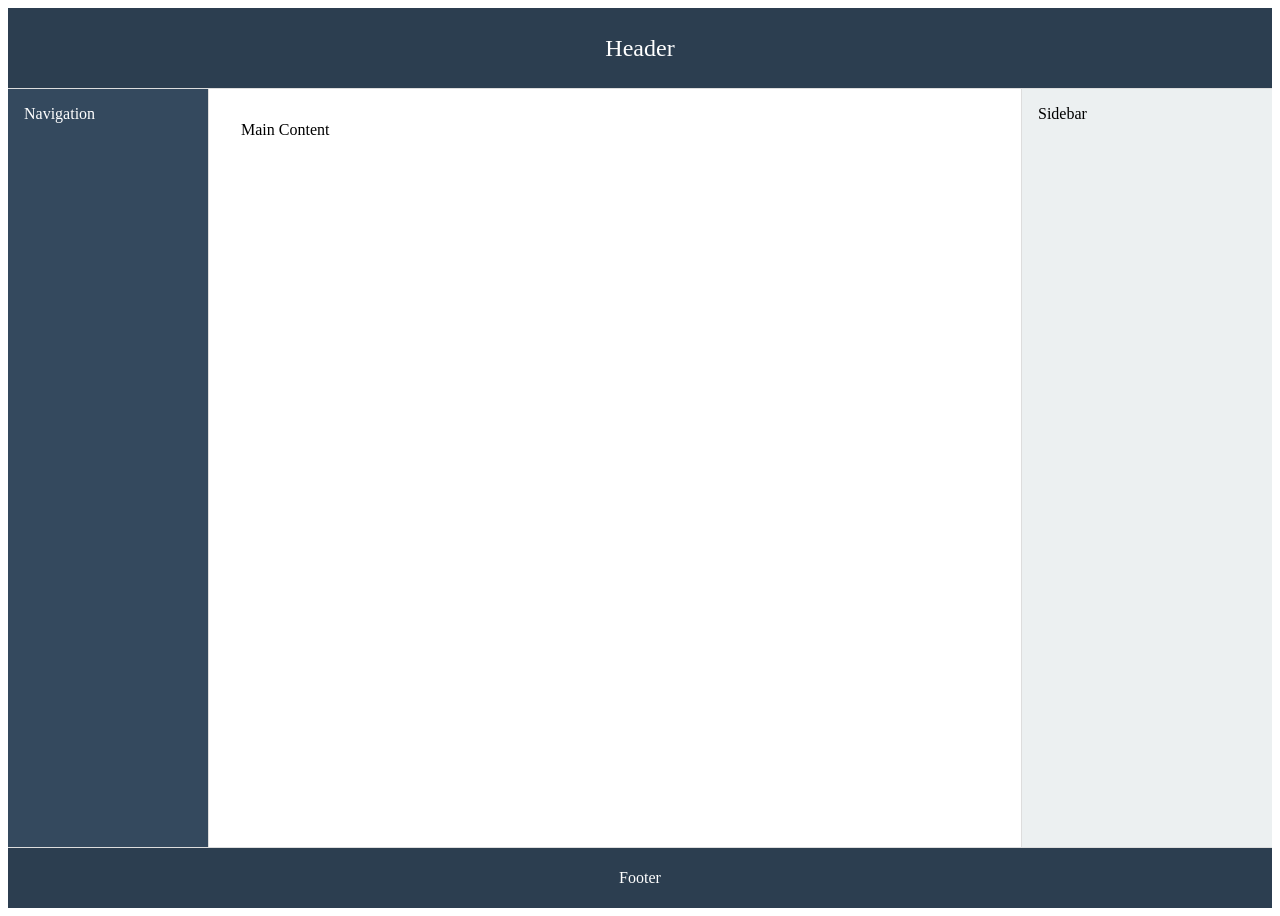
==== grid/index.html @ 6c602ee9 "envío de mis ejercicios" ====
<!DOCTYPE html>
<html lang="en">
<head>
    <meta charset="UTF-8">
    <meta name="viewport" content="width=device-width, initial-scale=1.0">
    <title>Grid Layout</title>
    <link rel="stylesheet" href="style.css">
</head>
<body>
    <div class="page-layout">
    <header class="header">Header</header>
    <nav class="nav">Navigation</nav>
    <main class="main">Main Content</main>
    <aside class="sidebar">Sidebar</aside>
    <footer class="footer">Footer</footer>
</div>
    
</body>
</html>
---- grid/style.css ----
.page-layout {
    display: grid;
    grid-template-areas:
        "header header header"
        "nav    main   sidebar"
        "footer footer footer";
    grid-template-columns: 200px 1fr 250px;
    grid-template-rows: 80px 1fr 60px;
    min-height: 100vh;
    gap: 1px;
    background: #ddd;
}

.header {
    grid-area: header;
    background: #2c3e50;
    color: white;
    display: flex;
    align-items: center;
    justify-content: center;
    font-size: 1.5rem;
}


.nav {
    grid-area: nav;
    background: #34495e;
    color: white;
    padding: 1rem;
}

.main {
    grid-area: main;
    background: white;
    padding: 2rem;
}

.sidebar {
    grid-area: sidebar;
    background: #ecf0f1;
    padding: 1rem;
}

.footer {
    grid-area: footer;
    background: #2c3e50;
    color: white;
    display: flex;
    align-items: center;
    justify-content: center;
}


@media (max-width: 1024px) {
    .page-layout {
        grid-template-areas:
            "header header"
            "nav    main"
            "sidebar sidebar"
            "footer footer";
        grid-template-columns: 200px 1fr;
        grid-template-rows: 80px 1fr auto 60px;
    }
}

@media (max-width: 768px) {
    .page-layout {
        grid-template-areas:
            "header"
            "nav"
            "main"
            "sidebar"
            "footer";
        grid-template-columns: 1fr;
        grid-template-rows: 80px auto 1fr auto 60px;
    }
}
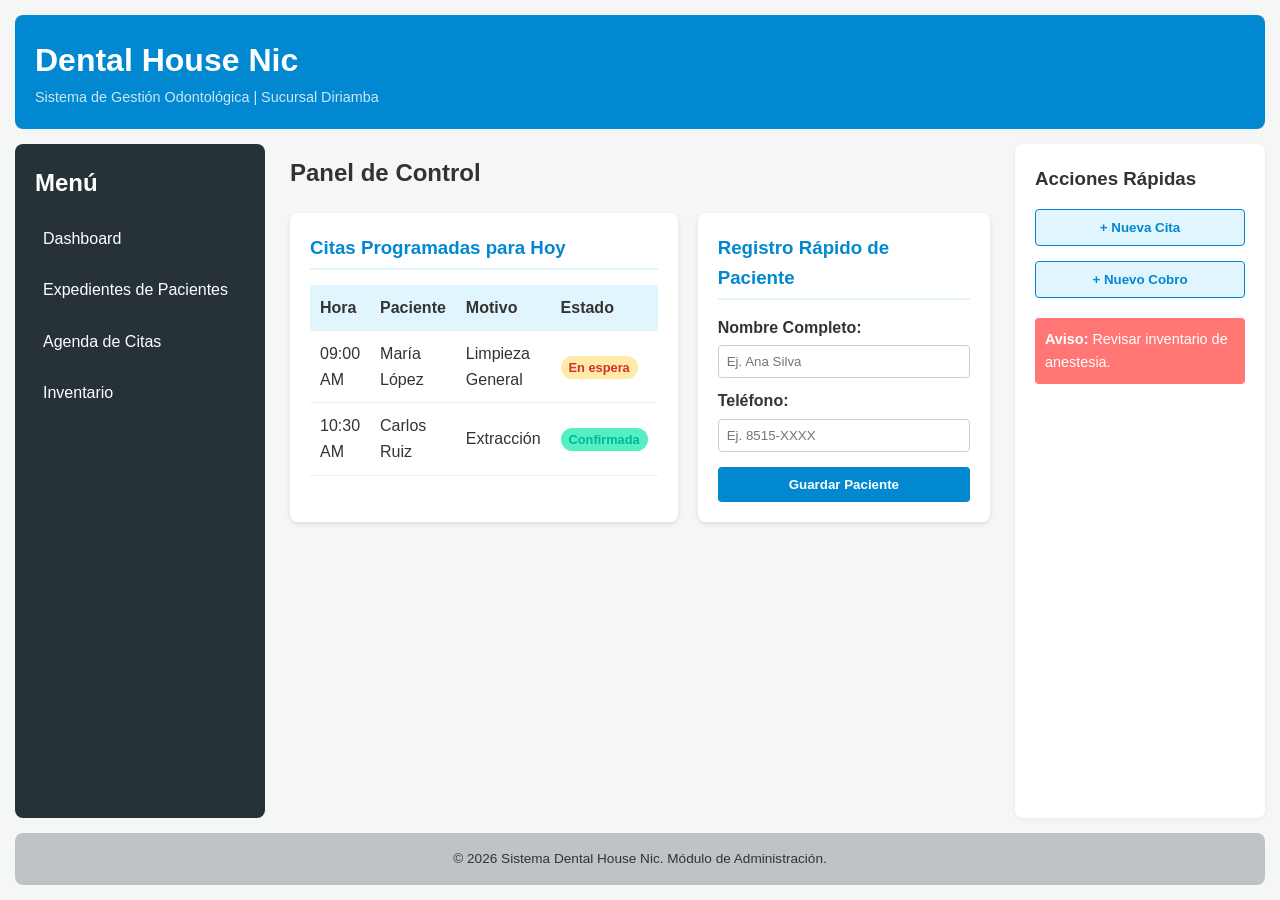
==== commit eea5e164: "Update HTML structure and styles for Dental House Nic dashboard; enhance user interface and add new " ====
--- a/grid/index.html
+++ b/grid/index.html
@@ -1,19 +1,89 @@
 <!DOCTYPE html>
-<html lang="en">
+<html lang="es">
 <head>
     <meta charset="UTF-8">
     <meta name="viewport" content="width=device-width, initial-scale=1.0">
-    <title>Grid Layout</title>
+    <title>Dental House Nic - Dashboard</title>
     <link rel="stylesheet" href="style.css">
 </head>
 <body>
     <div class="page-layout">
-    <header class="header">Header</header>
-    <nav class="nav">Navigation</nav>
-    <main class="main">Main Content</main>
-    <aside class="sidebar">Sidebar</aside>
-    <footer class="footer">Footer</footer>
-</div>
-    
+        
+        <header class="header">
+            <h1>Dental House Nic</h1>
+            <p>Sistema de Gestión Odontológica | Sucursal Diriamba</p>
+        </header>
+
+        <nav class="nav">
+            <h2>Menú</h2>
+            <ul>
+                <li><a href="#dashboard">Dashboard</a></li>
+                <li><a href="#pacientes">Expedientes de Pacientes</a></li>
+                <li><a href="#citas">Agenda de Citas</a></li>
+                <li><a href="#inventario">Inventario</a></li>
+            </ul>
+        </nav>
+
+        <main class="main">
+            <h2>Panel de Control</h2>
+            
+            <section class="dashboard-cards">
+                <div class="card">
+                    <h3>Citas Programadas para Hoy</h3>
+                    <table class="data-table">
+                        <thead>
+                            <tr>
+                                <th>Hora</th>
+                                <th>Paciente</th>
+                                <th>Motivo</th>
+                                <th>Estado</th>
+                            </tr>
+                        </thead>
+                        <tbody>
+                            <tr>
+                                <td>09:00 AM</td>
+                                <td>María López</td>
+                                <td>Limpieza General</td>
+                                <td><span class="badge pending">En espera</span></td>
+                            </tr>
+                            <tr>
+                                <td>10:30 AM</td>
+                                <td>Carlos Ruiz</td>
+                                <td>Extracción</td>
+                                <td><span class="badge confirmed">Confirmada</span></td>
+                            </tr>
+                        </tbody>
+                    </table>
+                </div>
+
+                <div class="card">
+                    <h3>Registro Rápido de Paciente</h3>
+                    <form class="quick-form">
+                        <label for="nombre">Nombre Completo:</label>
+                        <input type="text" id="nombre" name="nombre" placeholder="Ej. Ana Silva" required>
+                        
+                        <label for="telefono">Teléfono:</label>
+                        <input type="tel" id="telefono" name="telefono" placeholder="Ej. 8515-XXXX" required>
+                        
+                        <button type="submit" class="btn-primary">Guardar Paciente</button>
+                    </form>
+                </div>
+            </section>
+        </main>
+
+        <aside class="sidebar">
+            <h3>Acciones Rápidas</h3>
+            <button class="btn-secondary">+ Nueva Cita</button>
+            <button class="btn-secondary">+ Nuevo Cobro</button>
+            <div class="alert">
+                <p><strong>Aviso:</strong> Revisar inventario de anestesia.</p>
+            </div>
+        </aside>
+
+        <footer class="footer">
+            <p>&copy; 2026 Sistema Dental House Nic. Módulo de Administración.</p>
+        </footer>
+
+    </div>
 </body>
 </html>
--- a/grid/style.css
+++ b/grid/style.css
@@ -1,77 +1,164 @@
+/* --- Variables de Color (Fáciles de cambiar) --- */
+:root {
+    --primary-color: #0288d1; /* Azul médico */
+    --secondary-color: #e1f5fe;
+    --dark-bg: #263238;
+    --text-light: #ffffff;
+    --text-dark: #333333;
+    --bg-color: #f4f7f6;
+}
+
+/* --- Reseteo Básico --- */
+* {
+    box-sizing: border-box;
+    margin: 0;
+    padding: 0;
+}
+
+body {
+    font-family: 'Segoe UI', Tahoma, Geneva, Verdana, sans-serif;
+    background-color: var(--bg-color);
+    color: var(--text-dark);
+    line-height: 1.6;
+}
+
+/* --- GRID LAYOUT PRINCIPAL --- */
 .page-layout {
     display: grid;
-    grid-template-areas:
-        "header header header"
-        "nav    main   sidebar"
-        "footer footer footer";
-    grid-template-columns: 200px 1fr 250px;
-    grid-template-rows: 80px 1fr 60px;
+    gap: 15px;
+    padding: 15px;
     min-height: 100vh;
-    gap: 1px;
-    background: #ddd;
+    grid-template-areas: 
+        "header"
+        "nav"
+        "main"
+        "sidebar"
+        "footer";
 }
 
-.header {
-    grid-area: header;
-    background: #2c3e50;
-    color: white;
-    display: flex;
-    align-items: center;
-    justify-content: center;
-    font-size: 1.5rem;
+/* --- Estilos de las Áreas --- */
+.header { 
+    grid-area: header; 
+    background: var(--primary-color); 
+    color: var(--text-light); 
+    padding: 20px; 
+    border-radius: 8px;
 }
 
+.header p { opacity: 0.8; font-size: 0.9em; }
 
-.nav {
-    grid-area: nav;
-    background: #34495e;
-    color: white;
-    padding: 1rem;
+.nav { 
+    grid-area: nav; 
+    background: var(--dark-bg); 
+    color: var(--text-light); 
+    padding: 20px; 
+    border-radius: 8px;
 }
 
-.main {
-    grid-area: main;
-    background: white;
-    padding: 2rem;
+.nav ul { list-style: none; margin-top: 15px; }
+.nav ul li { margin-bottom: 10px; }
+.nav ul li a { 
+    color: var(--text-light); 
+    text-decoration: none; 
+    display: block; 
+    padding: 8px; 
+    border-radius: 4px;
+    transition: background 0.3s;
+}
+.nav ul li a:hover { background: var(--primary-color); }
+
+.main { 
+    grid-area: main; 
+    padding: 10px; 
 }
 
-.sidebar {
-    grid-area: sidebar;
-    background: #ecf0f1;
-    padding: 1rem;
+.sidebar { 
+    grid-area: sidebar; 
+    background: white; 
+    padding: 20px; 
+    border-radius: 8px; 
+    box-shadow: 0 2px 5px rgba(0,0,0,0.05);
 }
 
-.footer {
-    grid-area: footer;
-    background: #2c3e50;
-    color: white;
-    display: flex;
-    align-items: center;
-    justify-content: center;
+.footer { 
+    grid-area: footer;  
+    background: #bdc3c7; 
+    text-align: center; 
+    padding: 15px; 
+    border-radius: 8px;
+    font-size: 0.85em;
 }
 
-
-@media (max-width: 1024px) {
-    .page-layout {
-        grid-template-areas:
-            "header header"
-            "nav    main"
-            "sidebar sidebar"
-            "footer footer";
-        grid-template-columns: 200px 1fr;
-        grid-template-rows: 80px 1fr auto 60px;
-    }
+/* --- Componentes Internos (Tarjetas, Botones, Formularios) --- */
+.dashboard-cards {
+    display: grid;
+    gap: 20px;
+    margin-top: 20px;
 }
 
-@media (max-width: 768px) {
+.card {
+    background: white;
+    padding: 20px;
+    border-radius: 8px;
+    box-shadow: 0 2px 5px rgba(0,0,0,0.1);
+}
+
+.card h3 {
+    margin-bottom: 15px;
+    color: var(--primary-color);
+    border-bottom: 2px solid var(--secondary-color);
+    padding-bottom: 5px;
+}
+
+/* Tabla de datos */
+.data-table {
+    width: 100%;
+    border-collapse: collapse;
+}
+.data-table th, .data-table td {
+    padding: 10px;
+    text-align: left;
+    border-bottom: 1px solid #eee;
+}
+.data-table th { background-color: var(--secondary-color); }
+
+/* Badges (Etiquetas de estado) */
+.badge { padding: 4px 8px; border-radius: 12px; font-size: 0.8em; font-weight: bold; }
+.pending { background: #ffeaa7; color: #d63031; }
+.confirmed { background: #55efc4; color: #00b894; }
+
+/* Formularios */
+.quick-form label { display: block; margin-top: 10px; font-weight: bold; }
+.quick-form input { 
+    width: 100%; 
+    padding: 8px; 
+    margin-top: 5px; 
+    border: 1px solid #ccc; 
+    border-radius: 4px;
+}
+
+/* Botones */
+button { cursor: pointer; padding: 10px 15px; border: none; border-radius: 4px; font-weight: bold; width: 100%; margin-top: 15px; transition: 0.3s;}
+.btn-primary { background: var(--primary-color); color: white; }
+.btn-primary:hover { background: #026aa7; }
+.btn-secondary { background: var(--secondary-color); color: var(--primary-color); border: 1px solid var(--primary-color); }
+.btn-secondary:hover { background: var(--primary-color); color: white; }
+
+/* Alertas */
+.alert { background: #ff7675; color: white; padding: 10px; border-radius: 4px; margin-top: 20px; font-size: 0.9em; }
+
+/* --- Diseño para Escritorio (Pantallas de más de 900px) --- */
+@media (min-width: 900px) {
     .page-layout {
-        grid-template-areas:
-            "header"
-            "nav"
-            "main"
-            "sidebar"
-            "footer";
-        grid-template-columns: 1fr;
-        grid-template-rows: 80px auto 1fr auto 60px;
+        grid-template-columns: 250px 1fr 250px;
+        grid-template-rows: auto 1fr auto;
+        grid-template-areas: 
+            "header header  header"
+            "nav    main    sidebar"
+            "footer footer  footer";
     }
-}
+    
+    .dashboard-cards {
+        grid-template-columns: 1fr 1fr; /* Dos columnas para las tarjetas internas */
+    }
+}
